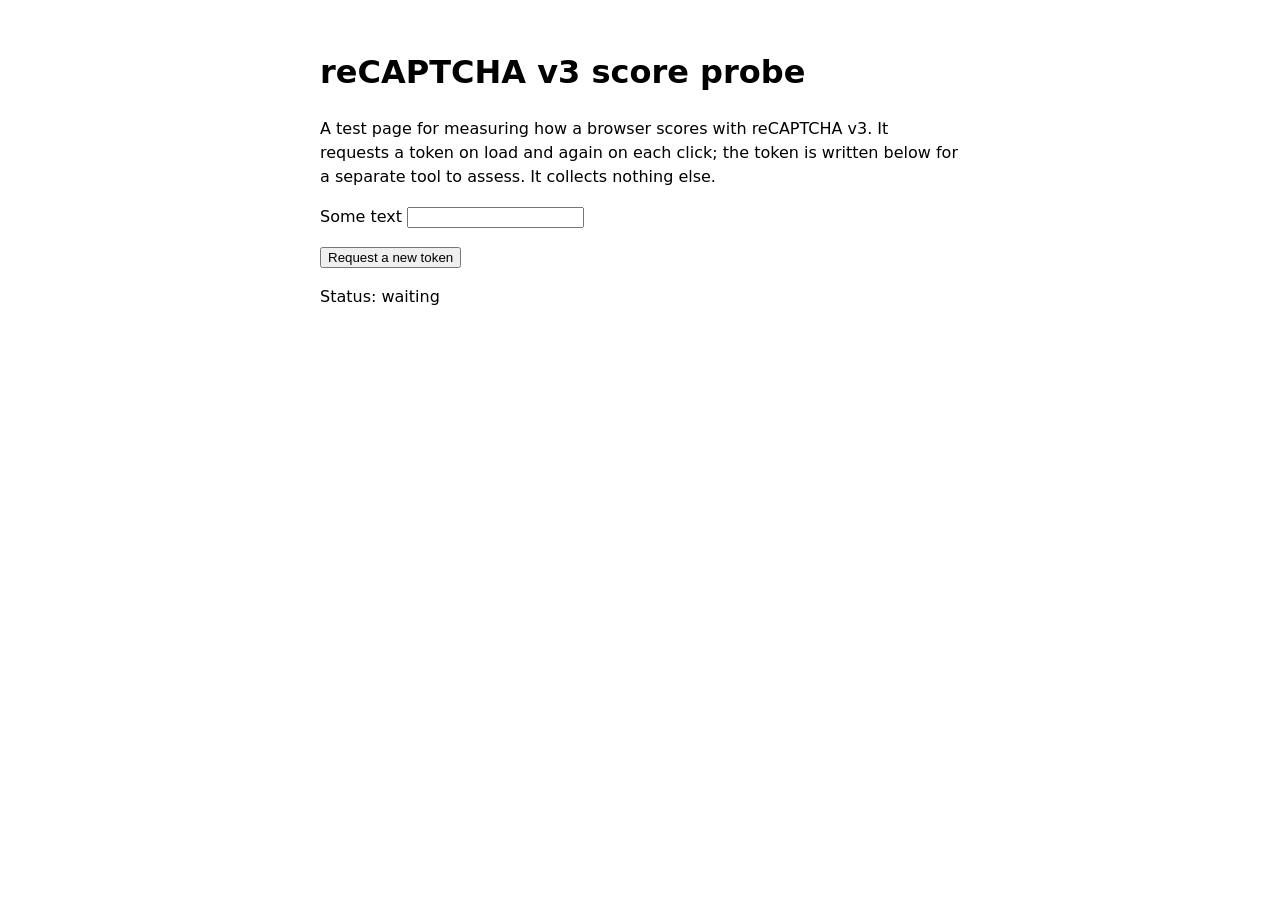
==== index.html @ 2a9b363b "feat: add reCAPTCHA v3 score probe page Co-Authored-By: Claude Opus 5.5 <noreply@anthropic.com>" ====
<!doctype html>
<html lang="en">
<head>
<meta charset="utf-8">
<meta name="viewport" content="width=device-width, initial-scale=1">
<title>reCAPTCHA v3 score probe</title>
<script src="https://www.google.com/recaptcha/enterprise.js?render=6LeHciEuAAAAAJSL9I_rLsgkmxdwe5IL27QfR_dv"></script>
<style>
  body { font: 16px/1.5 system-ui, sans-serif; max-width: 40rem; margin: 3rem auto; padding: 0 1rem; }
  output { display: block; word-break: break-all; font: 12px ui-monospace, monospace; }
</style>
</head>
<body>
<h1>reCAPTCHA v3 score probe</h1>
<p>A test page for measuring how a browser scores with reCAPTCHA v3. It requests a token on load and again on each
click; the token is written below for a separate tool to assess. It collects nothing else.</p>
<label>Some text <input id="text" type="text" autocomplete="off"></label>
<p><button id="run" type="button">Request a new token</button></p>
<p>Status: <span id="status">waiting</span></p>
<output id="token" data-action="" data-at=""></output>
<script>
  const SITE_KEY = '6LeHciEuAAAAAJSL9I_rLsgkmxdwe5IL27QfR_dv';
  const action = new URLSearchParams(location.search).get('action') || 'probe';

  async function requestToken() {
    const status = document.getElementById('status');
    const out = document.getElementById('token');
    status.textContent = 'requesting';
    try {
      const token = await grecaptcha.enterprise.execute(SITE_KEY, { action });
      out.textContent = token;
      out.dataset.action = action;
      out.dataset.at = new Date().toISOString();
      status.textContent = 'ready';
    } catch (error) {
      status.textContent = 'error: ' + error;
    }
  }

  grecaptcha.enterprise.ready(requestToken);
  document.getElementById('run').addEventListener('click', requestToken);
</script>
</body>
</html>
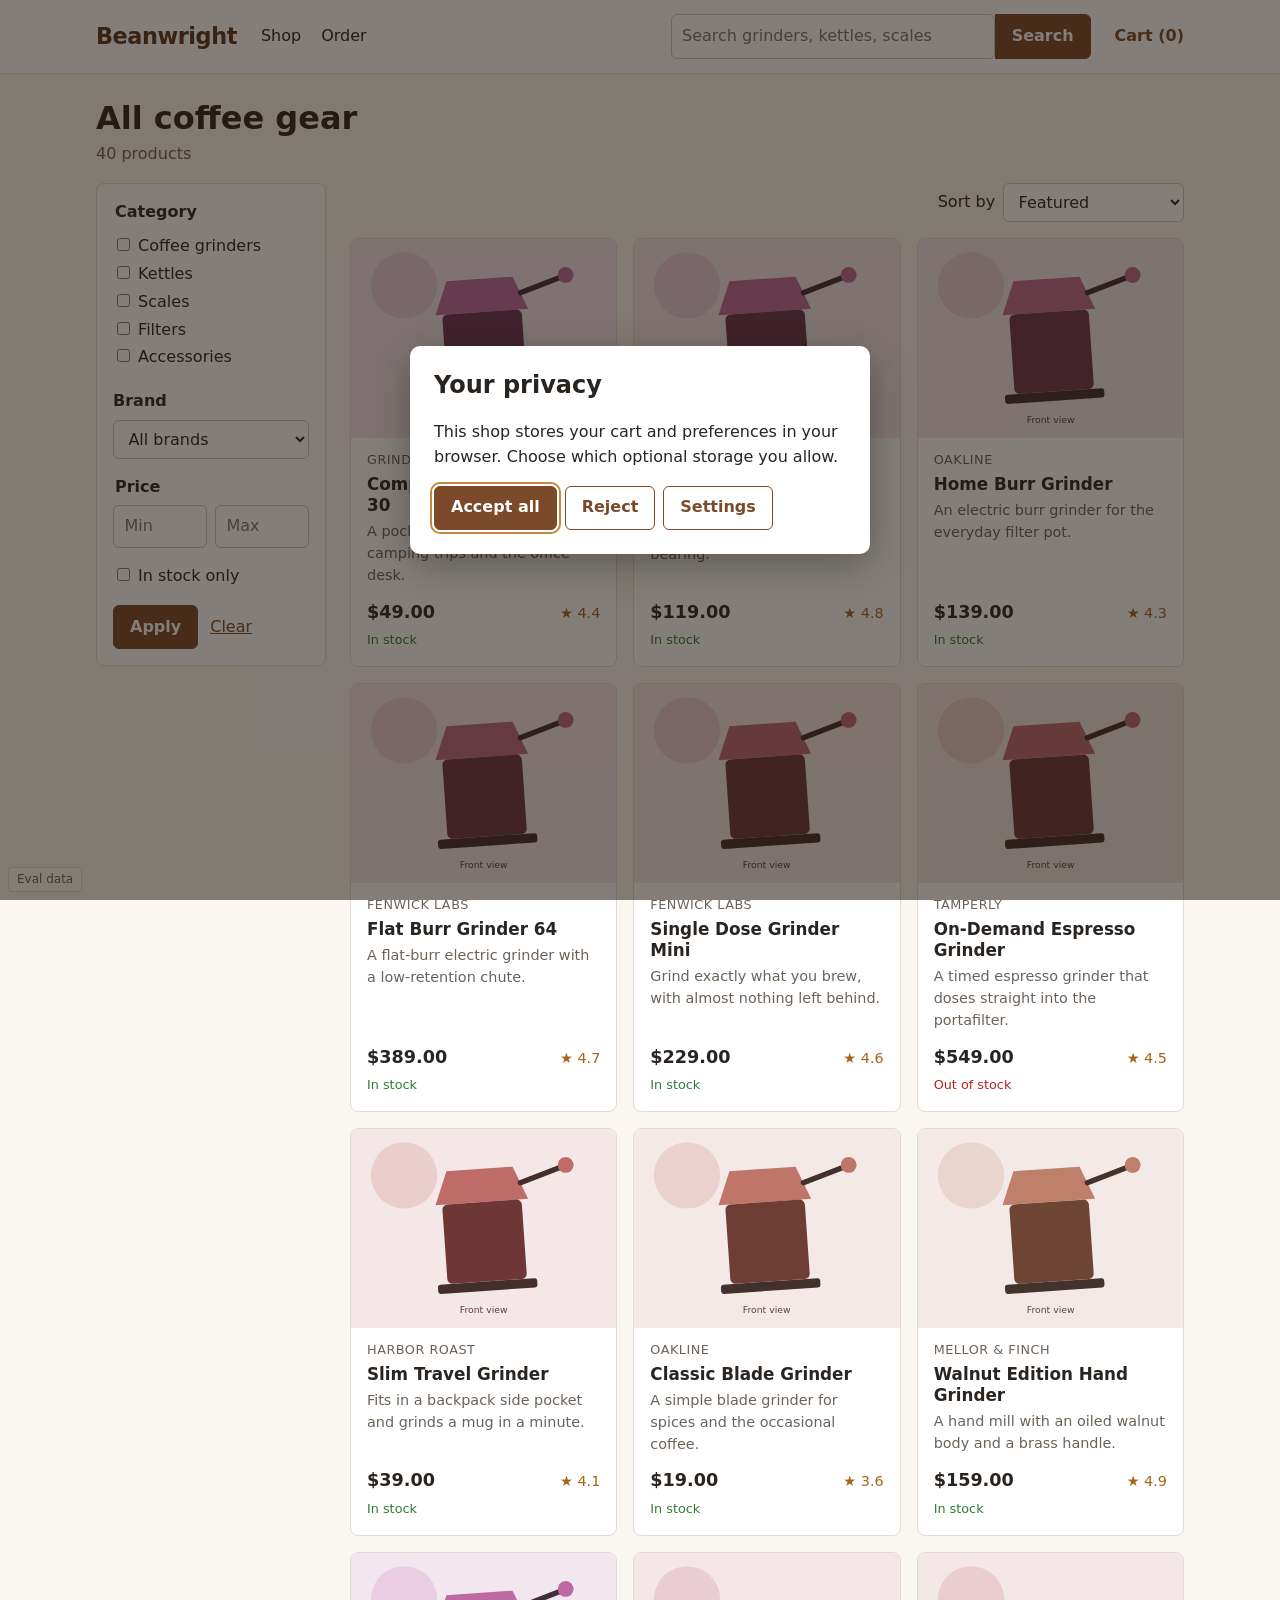
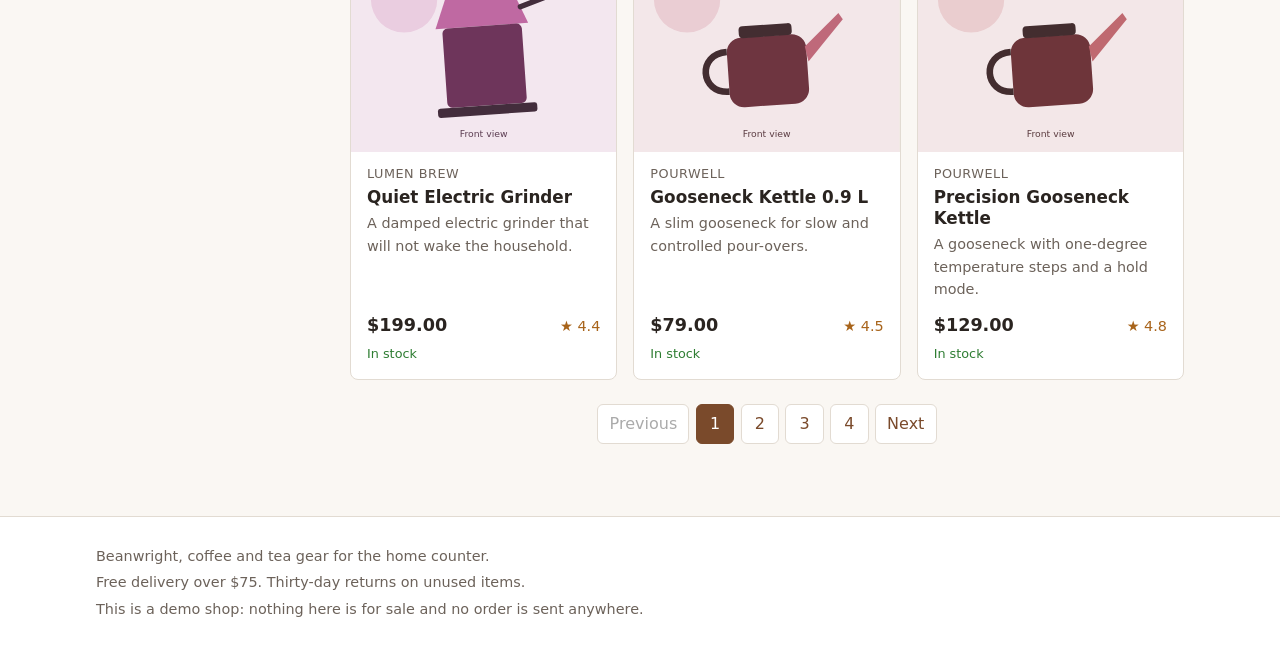
==== commit 130ad063: "Turn the probe into a small test shop A multi-page shop (list with search, filters and pagination, p" ====
--- a/index.html
+++ b/index.html
@@ -3,42 +3,60 @@
 <head>
 <meta charset="utf-8">
 <meta name="viewport" content="width=device-width, initial-scale=1">
-<title>reCAPTCHA v3 score probe</title>
+<title>Beanwright | Coffee and tea gear</title>
+<link rel="stylesheet" href="shop.css">
 <script src="https://www.google.com/recaptcha/enterprise.js?render=6LeHciEuAAAAAJSL9I_rLsgkmxdwe5IL27QfR_dv"></script>
-<style>
-  body { font: 16px/1.5 system-ui, sans-serif; max-width: 40rem; margin: 3rem auto; padding: 0 1rem; }
-  output { display: block; word-break: break-all; font: 12px ui-monospace, monospace; }
-</style>
 </head>
-<body>
-<h1>reCAPTCHA v3 score probe</h1>
-<p>A test page for measuring how a browser scores with reCAPTCHA v3. It requests a token on load and again on each
-click; the token is written below for a separate tool to assess. It collects nothing else.</p>
-<label>Some text <input id="text" type="text" autocomplete="off"></label>
-<p><button id="run" type="button">Request a new token</button></p>
-<p>Status: <span id="status">waiting</span></p>
-<output id="token" data-action="" data-at=""></output>
-<script>
-  const SITE_KEY = '6LeHciEuAAAAAJSL9I_rLsgkmxdwe5IL27QfR_dv';
-  const action = new URLSearchParams(location.search).get('action') || 'probe';
-
-  async function requestToken() {
-    const status = document.getElementById('status');
-    const out = document.getElementById('token');
-    status.textContent = 'requesting';
-    try {
-      const token = await grecaptcha.enterprise.execute(SITE_KEY, { action });
-      out.textContent = token;
-      out.dataset.action = action;
-      out.dataset.at = new Date().toISOString();
-      status.textContent = 'ready';
-    } catch (error) {
-      status.textContent = 'error: ' + error;
-    }
-  }
-
-  grecaptcha.enterprise.ready(requestToken);
-  document.getElementById('run').addEventListener('click', requestToken);
-</script>
+<body data-page="list">
+<header class="site-header" id="site-header"></header>
+<main id="page-main" class="container">
+<h1 class="page-title" id="list-title">All coffee gear</h1>
+<p class="results-count" id="results-count" role="status"></p>
+<div class="layout">
+<aside>
+<form class="filters" id="filter-form" aria-label="Filters" action="index.html">
+<fieldset>
+<legend>Category</legend>
+<label class="check"><input type="checkbox" name="cat" value="grinders" data-test="filter-cat-grinders"> Coffee grinders</label>
+<label class="check"><input type="checkbox" name="cat" value="kettles" data-test="filter-cat-kettles"> Kettles</label>
+<label class="check"><input type="checkbox" name="cat" value="scales" data-test="filter-cat-scales"> Scales</label>
+<label class="check"><input type="checkbox" name="cat" value="filters" data-test="filter-cat-filters"> Filters</label>
+<label class="check"><input type="checkbox" name="cat" value="accessories" data-test="filter-cat-accessories"> Accessories</label>
+</fieldset>
+<p><label class="field-label" for="filter-brand">Brand</label>
+<select id="filter-brand" name="brand"><option value="">All brands</option></select></p>
+<fieldset>
+<legend>Price</legend>
+<div class="price-row">
+<input type="number" id="filter-min" name="min" min="0" placeholder="Min" aria-label="Minimum price">
+<input type="number" id="filter-max" name="max" min="0" placeholder="Max" aria-label="Maximum price">
+</div>
+</fieldset>
+<p><label class="check"><input type="checkbox" id="filter-stock" name="stock" value="1"> In stock only</label></p>
+<div class="filters__actions">
+<button type="submit" class="btn" id="filters-apply">Apply</button>
+<a href="index.html" id="filters-clear" data-nav-action="filter">Clear</a>
+</div>
+</form>
+</aside>
+<section aria-label="Products">
+<div class="toolbar">
+<label for="sort-select">Sort by</label>
+<select id="sort-select">
+<option value="relevance">Featured</option>
+<option value="price-asc">Price, low to high</option>
+<option value="price-desc">Price, high to low</option>
+<option value="rating">Rating</option>
+<option value="name">Name</option>
+</select>
+</div>
+<div class="grid" id="product-grid"></div>
+<nav class="pagination" id="pagination" aria-label="Pagination"></nav>
+</section>
+</div>
+</main>
+<footer class="site-footer" id="site-footer"></footer>
+<script src="products.js"></script>
+<script src="shop.js"></script>
 </body>
 </html>
--- a/shop.css
+++ b/shop.css
@@ -0,0 +1,185 @@
+:root {
+  --ink: #2a2420;
+  --muted: #6c625a;
+  --line: #e2dbd2;
+  --bg: #faf7f3;
+  --card: #fff;
+  --brand: #7a4a2b;
+  --brand-dark: #5a3319;
+  --accent: #c8873f;
+  --error: #b3261e;
+}
+
+* { box-sizing: border-box; }
+
+body {
+  margin: 0;
+  font: 16px/1.55 system-ui, -apple-system, "Segoe UI", sans-serif;
+  color: var(--ink);
+  background: var(--bg);
+}
+
+body.modal-open { overflow: hidden; }
+
+a { color: var(--brand); }
+a:hover { color: var(--brand-dark); }
+h1, h2, h3 { line-height: 1.25; }
+img, svg { max-width: 100%; }
+[hidden] { display: none !important; }
+
+.container { max-width: 1120px; margin: 0 auto; padding: 0 1rem; }
+
+.visually-hidden {
+  position: absolute; width: 1px; height: 1px; margin: -1px; padding: 0;
+  overflow: hidden; clip: rect(0 0 0 0); white-space: nowrap; border: 0;
+}
+
+/* Header and footer */
+
+.site-header { background: #fff; border-bottom: 1px solid var(--line); }
+.site-header__row { display: flex; flex-wrap: wrap; align-items: center; gap: 1rem 1.5rem; padding: 0.9rem 1rem; }
+.site-logo { font-size: 1.4rem; font-weight: 700; color: var(--brand-dark); text-decoration: none; letter-spacing: -0.02em; }
+.site-nav { display: flex; gap: 1.25rem; }
+.site-nav a { text-decoration: none; color: var(--ink); }
+.site-nav a:hover { color: var(--brand); text-decoration: underline; }
+.site-search { display: flex; flex: 1 1 260px; max-width: 420px; margin-left: auto; }
+.site-search input { flex: 1; min-width: 0; border-radius: 6px 0 0 6px; }
+.site-search button { border-radius: 0 6px 6px 0; }
+.site-cart { text-decoration: none; font-weight: 600; white-space: nowrap; }
+
+.site-footer { margin-top: 3rem; padding: 1.5rem 0; border-top: 1px solid var(--line); color: var(--muted); font-size: 0.9rem; background: #fff; }
+.site-footer p { margin: 0.25rem 0; }
+
+/* Controls */
+
+input[type=text], input[type=search], input[type=email], input[type=tel], input[type=number], input[type=date], select, textarea {
+  font: inherit; padding: 0.5rem 0.65rem; border: 1px solid #cfc6bb; border-radius: 6px; background: #fff; color: inherit;
+}
+textarea { width: 100%; resize: vertical; }
+input:focus-visible, select:focus-visible, textarea:focus-visible, button:focus-visible, summary:focus-visible, a:focus-visible {
+  outline: 2px solid var(--accent); outline-offset: 2px;
+}
+
+.btn {
+  font: inherit; font-weight: 600; padding: 0.55rem 1rem; border: 1px solid var(--brand); border-radius: 6px;
+  background: var(--brand); color: #fff; cursor: pointer; text-decoration: none; display: inline-block;
+}
+.btn:hover { background: var(--brand-dark); color: #fff; }
+.btn--ghost { background: #fff; color: var(--brand); }
+.btn--ghost:hover { background: #f3ebe3; color: var(--brand-dark); }
+
+/* List page */
+
+.page-title { margin: 1.5rem 0 0.25rem; }
+.results-count { margin: 0 0 1rem; color: var(--muted); }
+.layout { display: grid; grid-template-columns: 230px 1fr; gap: 1.5rem; align-items: start; }
+.filters { background: var(--card); border: 1px solid var(--line); border-radius: 8px; padding: 1rem; }
+.filters fieldset { border: 0; margin: 0 0 1rem; padding: 0; }
+.filters legend, .filters label.field-label { font-weight: 600; display: block; margin-bottom: 0.35rem; }
+.filters .check { display: block; font-weight: 400; margin: 0.2rem 0; }
+.filters select, .filters input[type=number] { width: 100%; }
+.price-row { display: flex; gap: 0.5rem; }
+.filters__actions { display: flex; gap: 0.75rem; align-items: center; margin-top: 1rem; }
+.toolbar { display: flex; justify-content: flex-end; align-items: center; gap: 0.5rem; margin-bottom: 1rem; }
+
+.grid { display: grid; grid-template-columns: repeat(auto-fill, minmax(220px, 1fr)); gap: 1rem; }
+.card { background: var(--card); border: 1px solid var(--line); border-radius: 8px; overflow: hidden; display: flex; flex-direction: column; }
+.card__image { display: block; background: #f1ebe4; }
+.card__image svg { display: block; width: 100%; height: auto; }
+.card__body { padding: 0.75rem 1rem 1rem; display: flex; flex-direction: column; gap: 0.25rem; flex: 1; }
+.card__brand { font-size: 0.8rem; color: var(--muted); text-transform: uppercase; letter-spacing: 0.04em; }
+.card__title { margin: 0; font-size: 1.05rem; }
+.card__title a { text-decoration: none; color: var(--ink); }
+.card__title a:hover { color: var(--brand); text-decoration: underline; }
+.card__short { margin: 0; font-size: 0.9rem; color: var(--muted); flex: 1; }
+.card__meta { display: flex; justify-content: space-between; align-items: baseline; margin-top: 0.5rem; }
+.price { font-weight: 700; font-size: 1.1rem; }
+.rating { color: #a8641b; font-size: 0.9rem; }
+.stock { font-size: 0.8rem; color: #2e7d32; }
+.stock--out { color: var(--error); }
+
+.pagination { display: flex; flex-wrap: wrap; justify-content: center; gap: 0.4rem; margin: 1.5rem 0; }
+.pagination a, .pagination span {
+  min-width: 2.4rem; text-align: center; padding: 0.4rem 0.7rem; border: 1px solid var(--line); border-radius: 6px;
+  background: #fff; text-decoration: none;
+}
+.pagination [aria-current=page] { background: var(--brand); color: #fff; border-color: var(--brand); }
+.pagination [aria-disabled=true] { color: #aaa; }
+
+/* Product page */
+
+.breadcrumb { margin: 1rem 0; font-size: 0.9rem; color: var(--muted); }
+.breadcrumb ol { list-style: none; display: flex; flex-wrap: wrap; gap: 0.4rem; margin: 0; padding: 0; }
+.breadcrumb li + li::before { content: "/"; margin-right: 0.4rem; color: #b5aba0; }
+.product { display: grid; grid-template-columns: minmax(0, 1.1fr) minmax(0, 1fr); gap: 2rem; align-items: start; }
+.gallery__main { position: relative; background: #f1ebe4; border: 1px solid var(--line); border-radius: 8px; overflow: hidden; margin: 0; }
+.gallery__main svg { display: block; width: 100%; height: auto; }
+.gallery__btn {
+  position: absolute; top: 50%; transform: translateY(-50%); width: 2.5rem; height: 2.5rem; border-radius: 50%;
+  border: 1px solid var(--line); background: rgba(255, 255, 255, 0.9); font-size: 1.2rem; cursor: pointer;
+}
+.gallery__btn--prev { left: 0.5rem; }
+.gallery__btn--next { right: 0.5rem; }
+.gallery__count { position: absolute; right: 0.6rem; bottom: 0.5rem; font-size: 0.8rem; background: rgba(255, 255, 255, 0.85); padding: 0 0.4rem; border-radius: 4px; }
+.gallery__thumbs { display: flex; gap: 0.5rem; margin-top: 0.6rem; }
+.gallery__thumb { width: 72px; padding: 0; border: 2px solid transparent; border-radius: 6px; overflow: hidden; background: none; cursor: pointer; }
+.gallery__thumb[aria-current=true] { border-color: var(--brand); }
+.gallery__thumb svg { display: block; width: 100%; height: auto; }
+.product__title { margin: 0 0 0.25rem; }
+.product__price { font-size: 1.6rem; font-weight: 700; margin: 0.5rem 0; }
+.buy { display: flex; flex-wrap: wrap; gap: 0.75rem; align-items: center; margin: 1rem 0; }
+.buy input[type=number] { width: 5rem; }
+.cart-message { min-height: 1.5rem; color: #2e7d32; margin: 0; }
+.product__links { display: flex; gap: 1.25rem; margin-top: 0.5rem; }
+
+.tabs { margin-top: 2rem; }
+.tabs__list { display: flex; gap: 0.25rem; border-bottom: 1px solid var(--line); }
+.tabs__tab { font: inherit; padding: 0.6rem 1rem; border: 1px solid transparent; border-bottom: 0; border-radius: 6px 6px 0 0; background: none; cursor: pointer; color: var(--muted); }
+.tabs__tab[aria-selected=true] { background: #fff; border-color: var(--line); color: var(--ink); font-weight: 600; margin-bottom: -1px; }
+.tabs__panel { background: #fff; border: 1px solid var(--line); border-top: 0; padding: 1.25rem 1.5rem; border-radius: 0 0 8px 8px; }
+.tabs__panel p { max-width: 70ch; }
+.specs { border-collapse: collapse; width: 100%; max-width: 560px; }
+.specs th, .specs td { text-align: left; padding: 0.5rem 0.75rem; border-bottom: 1px solid var(--line); }
+.specs th { width: 40%; font-weight: 600; color: var(--muted); }
+.review { border-bottom: 1px solid var(--line); padding: 0.75rem 0; }
+.review h3 { margin: 0; font-size: 1rem; }
+.review p { margin: 0.25rem 0; }
+
+.faq { margin-top: 2rem; }
+.faq details { background: #fff; border: 1px solid var(--line); border-radius: 8px; margin-bottom: 0.5rem; padding: 0 1rem; }
+.faq summary { cursor: pointer; padding: 0.75rem 0; font-weight: 600; }
+.faq details p { margin: 0 0 1rem; }
+
+/* Order page */
+
+.form { max-width: 640px; background: #fff; border: 1px solid var(--line); border-radius: 8px; padding: 1.5rem; }
+.form__row { margin-bottom: 1rem; }
+.form__row label, .form__row legend { display: block; font-weight: 600; margin-bottom: 0.3rem; }
+.form__row input[type=text], .form__row input[type=email], .form__row input[type=tel], .form__row input[type=date], .form__row select { width: 100%; }
+.form fieldset { border: 0; padding: 0; margin: 0; }
+.form .check { font-weight: 400; display: block; margin: 0.25rem 0; }
+.field-error { color: var(--error); font-size: 0.9rem; margin: 0.25rem 0 0; }
+[aria-invalid=true] { border-color: var(--error) !important; }
+.confirmation { max-width: 640px; background: #eef7ee; border: 1px solid #b7d8b7; border-radius: 8px; padding: 1.5rem; }
+.confirmation:focus { outline: 2px solid var(--accent); }
+
+/* Cookie modal */
+
+.overlay { position: fixed; inset: 0; background: rgba(30, 20, 12, 0.55); display: flex; align-items: center; justify-content: center; z-index: 1000; padding: 1rem; }
+.modal { background: #fff; border-radius: 10px; padding: 1.5rem; max-width: 460px; width: 100%; box-shadow: 0 10px 40px rgba(0, 0, 0, 0.3); }
+.modal h2 { margin-top: 0; }
+.modal__actions { display: flex; flex-wrap: wrap; gap: 0.5rem; margin-top: 1rem; }
+.modal .check { display: block; margin: 0.4rem 0; }
+
+/* Eval widget: small and quiet */
+
+.eval-widget { position: fixed; left: 0.5rem; bottom: 0.5rem; z-index: 900; font-size: 12px; color: var(--muted); }
+.eval-widget__toggle { font: inherit; background: rgba(255, 255, 255, 0.85); border: 1px solid var(--line); border-radius: 4px; padding: 2px 8px; color: var(--muted); cursor: pointer; }
+.eval-widget__panel { margin-top: 4px; background: #fff; border: 1px solid var(--line); border-radius: 6px; padding: 0.5rem 0.75rem; width: 250px; }
+.eval-widget__panel p { margin: 0.2rem 0; }
+.eval-widget__panel button { font: inherit; font-size: 12px; margin-right: 0.4rem; cursor: pointer; }
+.eval-widget__panel textarea { width: 100%; font: 11px ui-monospace, monospace; }
+
+@media (max-width: 800px) {
+  .layout, .product { grid-template-columns: 1fr; }
+}
